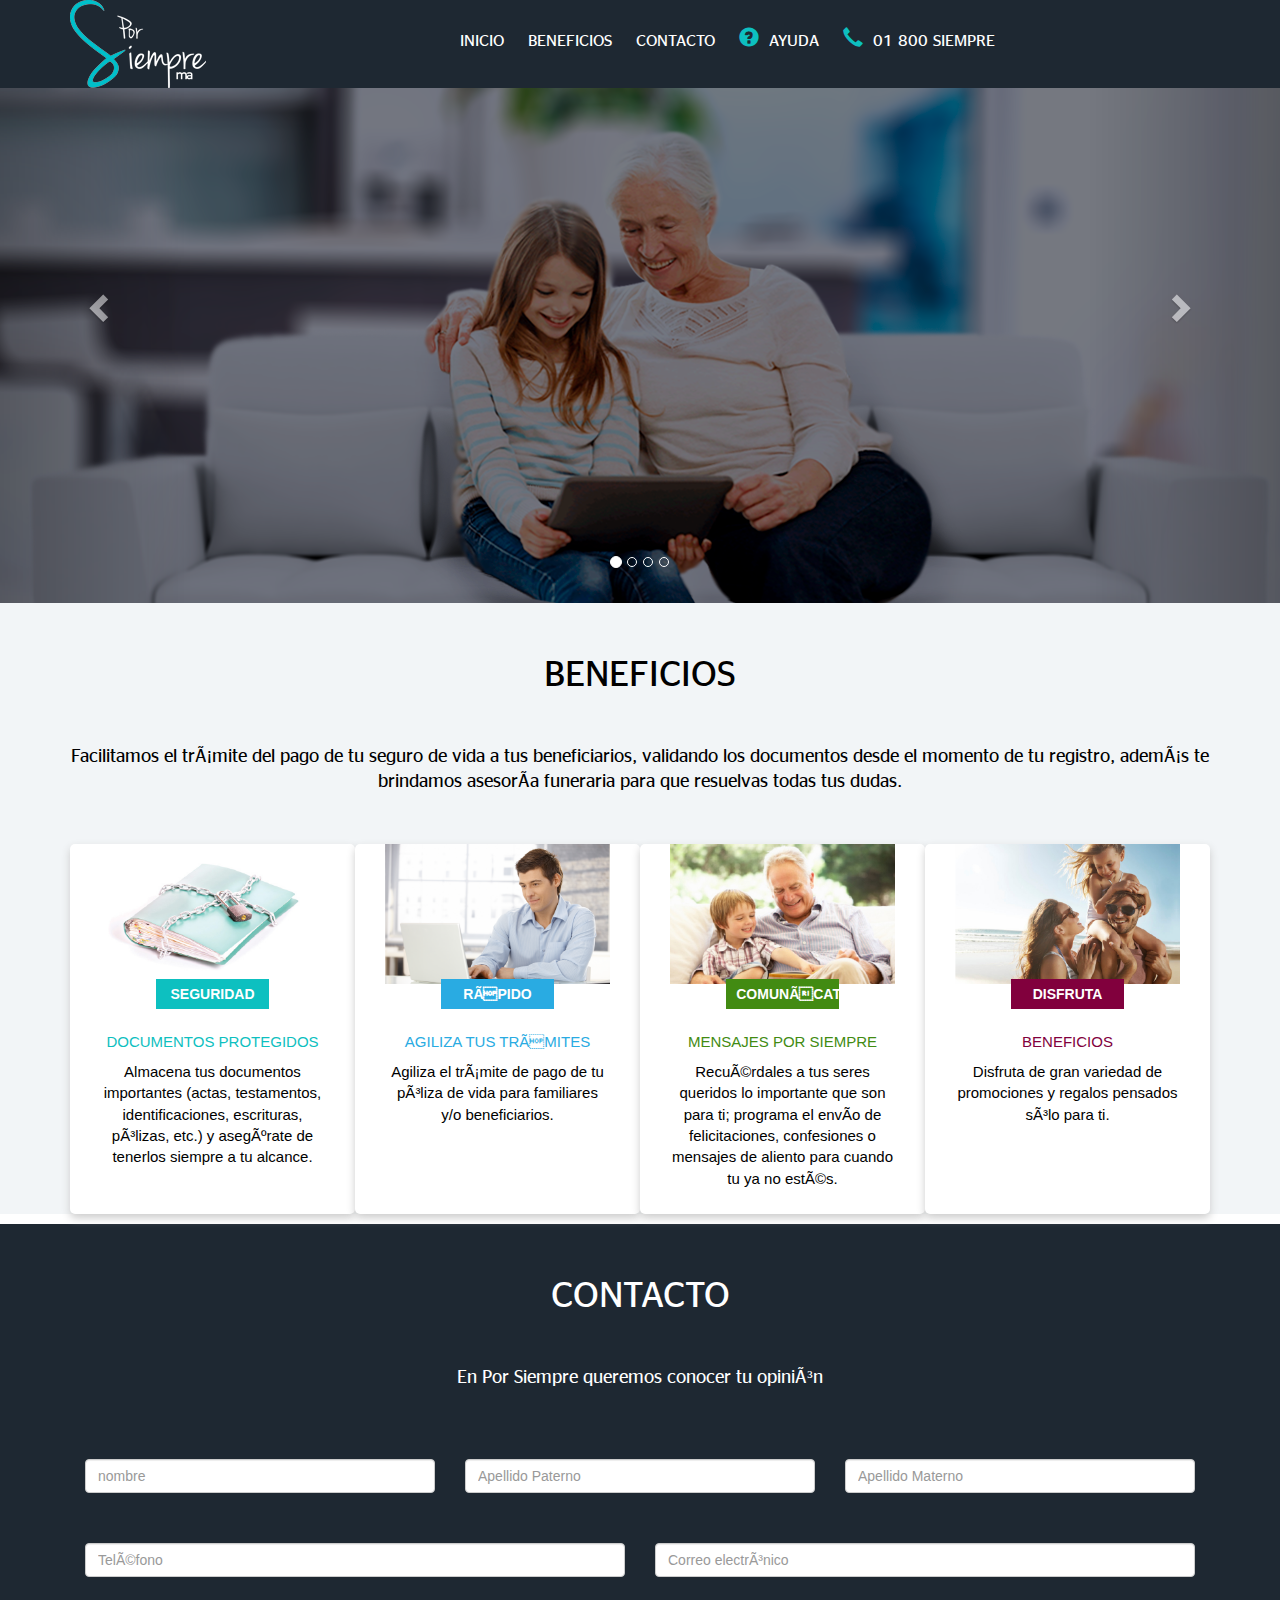
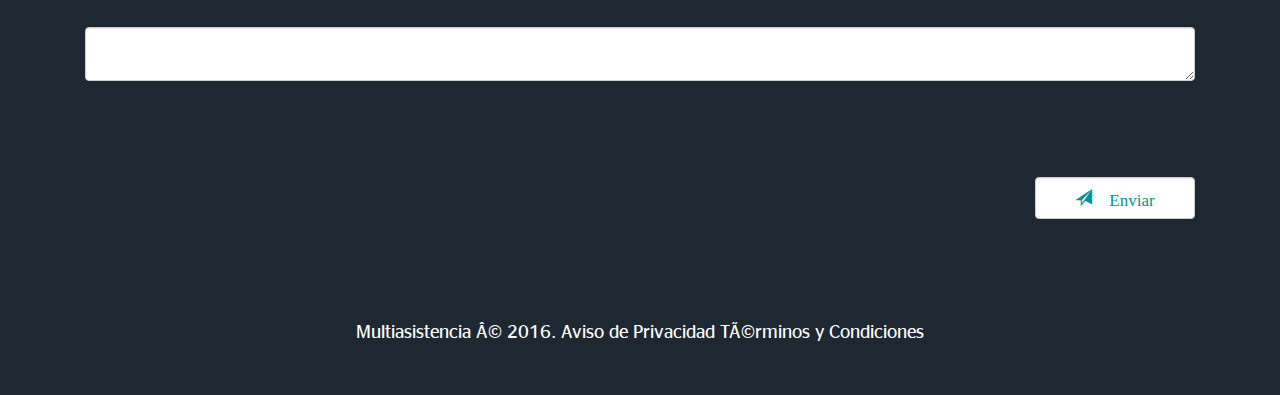
==== index.html @ a07a5dd0 "eg agregar id a secciones" ====
<!DOCTYPE html>
<html class="no-js">
<head charset="UTF-8">
  <link rel="stylesheet" href="https://maxcdn.bootstrapcdn.com/bootstrap/3.3.7/css/bootstrap.min.css" integrity="sha384-BVYiiSIFeK1dGmJRAkycuHAHRg32OmUcww7on3RYdg4Va+PmSTsz/K68vbdEjh4u" crossorigin="anonymous">
  <link rel="shortcut icon" href="img/favicon.gif">
  <link rel="stylesheet" href="css/custom.css">
</head>
<body>
  <header class="index">
    <div class="container">
      <div class="row">
        <div class="col-md-2">
          <a href="#"><img src="img/por-siempre.png" class="img-responsive"></a>
        </div>
        <div class="col-md-8">
          <nav class="nav-menu">
            <a href="#">Inicio</a>
            <a href="#">Beneficios</a>
            <a href="#">Contacto</a>
            <a href="#"><span class="glyphicon glyphicon-question-sign" aria-hidden="true"></span>Ayuda</a>
            <a href="#"><span class="glyphicon glyphicon-earphone" aria-hidden="true"></span>01 800 SIEMPRE</a>
          </nav>
        </div>
        <div class="col-md-2">

        </div>
      </div>
    </div>
    <div>
  </header>
  <div style="background: #f2f5f7">
  <div id="myCarousel" class="carousel slide" data-ride="carousel">
  <!-- Indicators -->
  <ol class="carousel-indicators">
    <li data-target="#myCarousel" data-slide-to="0" class="active"></li>
    <li data-target="#myCarousel" data-slide-to="1"></li>
    <li data-target="#myCarousel" data-slide-to="2"></li>
    <li data-target="#myCarousel" data-slide-to="3"></li>
  </ol>

  <!-- Wrapper for slides -->
  <div class="carousel-inner" role="listbox">
    <div class="item active">
      <img src="img/slide-1.png" alt="Chania">
    </div>

    <div class="item">
      <img src="img/slide-2.jpg" alt="Chania">
    </div>

    <div class="item">
      <img src="img/slide-3.jpg" alt="Flower">
    </div>

    <div class="item">
      <img src="img/slide-4.png" alt="Flower">
    </div>
  </div>

  <!-- Left and right controls -->
  <a class="left carousel-control" href="#myCarousel" role="button" data-slide="prev">
    <span class="glyphicon glyphicon-chevron-left" aria-hidden="true"></span>
    <span class="sr-only">Previous</span>
  </a>
  <a class="right carousel-control" href="#myCarousel" role="button" data-slide="next">
    <span class="glyphicon glyphicon-chevron-right" aria-hidden="true"></span>
    <span class="sr-only">Next</span>
  </a>
</div>
  <div class="container">
    <div class="row" id="beneficios">
      <div class="col-md-12 text-center">
        <h1 class="index-h1">BENEFICIOS</h1>
        <p class="index-p">Facilitamos el trámite del pago de tu seguro de vida a tus beneficiarios, validando los documentos desde el momento de tu registro, además te brindamos asesoría funeraria para que resuelvas todas tus dudas.</p>
      </div>
    </div>
    <div class="row">
      <div class="col-md-12">
        <div class="col-md-3 text-center index-paquetes">
          <div class="col-md-12">
            <img src="img/protected-docs.png" class="img-responsive">
          </div>
          <div class="col-md-12">
            <label class="agua">SEGURIDAD</label>
            <h2 class="agua">DOCUMENTOS PROTEGIDOS</h2>
          </div>
          <div class="col-md-12">
            <p class="parrafo">Almacena tus documentos importantes (actas, testamentos, identificaciones, escrituras, pólizas, etc.) y asegúrate de tenerlos siempre a tu alcance.</p>
          </div>
        </div>
        <div class="col-md-3 text-center index-paquetes">
          <div class="col-md-12">
            <img src="img/streamline-procedures.png" class="img-responsive">
          </div>
          <div class="col-md-12">
            <label class="azul">RÁPIDO</label>
            <h2 class="azul">AGILIZA TUS TRÁMITES</h2>
          </div>
          <div class="col-md-12">
            <p class="parrafo">Agiliza el trámite de pago de tu póliza de vida para familiares y/o beneficiarios.</p>
          </div>
        </div>
        <div class="col-md-3 text-center index-paquetes">
          <div class="col-md-12">
            <img src="img/messages-forever.png" class="img-responsive">
          </div>
          <div class="col-md-12">
            <label class="verde">COMUNÍCATE</label>
            <h2 class="verde">MENSAJES POR SIEMPRE</h2>
          </div>
          <div class="col-md-12">
            <p class="parrafo">Recuérdales a tus seres queridos lo importante que son para ti; programa el envío de felicitaciones, confesiones o mensajes de aliento para cuando tu ya no estés.</p>
          </div>
        </div>
        <div class="col-md-3 text-center index-paquetes">
          <div class="col-md-12">
            <img src="img/discounts.png" class="img-responsive">
          </div>
          <div class="col-md-12">
            <label class="rojo">DISFRUTA</label>
            <h2 class="rojo">BENEFICIOS</h2>
          </div>
          <div class="col-md-12">
            <p class="parrafo">Disfruta de gran variedad de promociones y regalos pensados sólo para ti.</p>
          </div>
        </div>
      </div>
    </div>
  </div>
</div>
<div style="background: #1e2832; margin-top: 10px;">
  <div class="container" id="contacto">
    <div class="row text-center">
      <div class="col-md-12">
        <h1 class="indexH1-fondo-negro">CONTACTO</h1>
        <p class="indexP-fondo-negro">En Por Siempre queremos conocer tu opinión</p>
      </div>
      <div class="col-md-12 index-mensaje">
        <form>
          <div class="col-md-4">
            <input type="text" name="nombre" placeholder="nombre" class="form-control">
          </div>
          <div class="col-md-4">
            <input type="text" name="apellidoP" placeholder="Apellido Paterno" class="form-control">
          </div>
          <div class="col-md-4">
            <input type="text" name="apellidoM" placeholder="Apellido Materno" class="form-control">
          </div>
          <div class="col-md-6" style="margin-top: 50px;">
            <input type="text" name="telefono" placeholder="Teléfono" class="form-control">
          </div>
          <div class="col-md-6" style="margin-top: 50px;">
            <input type="email" name="mail" placeholder="Correo electrónico" class="form-control">
          </div>
          <div class="col-md-12" style="margin-top: 50px; height: 100px;">
            <textarea id="message" maxlength="800" name="message" ng-model="main.request.contenido" ng-pattern="/^[a-zA-ZñÑáéíóúÁÉÍÓÚ | {},.:;?¿¡!&quot;()@\-_*+\d\s\][]*$/" required class="form-control"></textarea>
          </div>
          <div class="col-md-2 col-md-offset-10 text-right" style="margin-top: 50px;">
            <button class="form-control boton-index"><span class="glyphicon glyphicon-send" aria-hidden="true"> Enviar</span></button>
          </div>
        </form>
      </div>
    </div>
  </div>
</div>
</body>
<footer>
  <div style="background: #1e2832;">
    <div class="container">
      <div class="row">
        <div class="col-md-12 text-center">
          <p class="indexP-fondo-negro">Multiasistencia © 2016. Aviso de Privacidad Términos y Condiciones</p>
        </div>
      </div>
    </div>
  </div>
</footer>
<script src="https://ajax.googleapis.com/ajax/libs/jquery/2.2.4/jquery.min.js"></script>
<script src="js/script.js" type="text/javascript"></script>
<script src="js/bootstrap.min.js" type="text/javascript"></script>
---- css/custom.css ----
@font-face {
  font-family: 'bbva-regular';
  src: url("fonts/bbvaweb-book.eot");
  src: url("fonts/bbvaweb-book.eot?#iefix") format("embedded-opentype"), url("fonts/bbvaweb-book.woff") format("woff"), url("fonts/bbvaweb-book.ttf") format("truetype"), url("fonts/bbvaweb-book.svg#StagSansBook") format("svg");
  font-style: normal;
  font-weight: 500;
  font-stretch: normal;
}
@font-face {
  font-family: 'bbva-bold';
  src: url("fonts/bbvaweb-semibold.eot");
  src: url("fonts/bbvaweb-semibold.eot?#iefix") format("embedded-opentype"), url("fonts/bbvaweb-semibold.woff") format("woff"), url("fonts/bbvaweb-semibold.ttf") format("truetype"), url("fonts/bbvaweb-semibold.svg#StagSansBook") format("svg");
  font-style: normal;
  font-weight: 500;
  font-stretch: normal;
}
header.index{
  background: #1e2832;
  position: fixed;
  text-transform: uppercase;
  width: 100%;
  z-index: 100;
}
nav.nav-menu{
  float: right;
  line-height: 8rem;
}
.index .nav-menu a{
  margin-right: 20px;
  font-size: 16px;
  color: #FFF;
  font-family: 'bbva-regular';
}
.carousel-inner{
  background-color: #000;
}
.index .nav-menu a:hover{
  color: #f2f5f7;
  text-decoration: none;
}
.index .nav-menu span{
  margin-right: 10px;
  color: #0dc0c0;
  font-size: 20px;
}
.index .nav-menu span:hover{
  color: #00fff8;
}
.carousel-inner .item img{
  width: 100%;
  opacity: .5;
}
.index-h1{
  font-size: 36px;
  font-family: 'bbva-regular';
  margin: 50px 0px 50px 0px;
  color: #000;
}
.index-p{
  font-family: 'bbva-regular';
  font-size: 18px;
  margin: 50px 0px 50px 0px;
  color: #000;
}
.index-paquetes{
  background-color: #FFF;
  border-radius: 5px;
  box-shadow: 0 4px 8px 0 #CCC;
  height: 370px;
}
.index-paquetes label.agua{
  background-color: #0dc0c0;
  padding: 5px 10px 5px 10px;
  color: #FFF;
  width: 50%;
  margin-top: -5px;
}
.index-paquetes h2.agua{
  color: #0dc0c0;
  font-size: 15px;
}
.index-paquetes p.parrafo{
  color: #000;
  font-size: 15px;
}
.index-paquetes label.azul{
  background-color: #29abe2;
  padding: 5px 10px 5px 10px;
  color: #FFF;
  width: 50%;
  margin-top: -5px;
}
.index-paquetes h2.azul{
  color: #29abe2;
  font-size: 15px;
}
.index-paquetes label.verde{
  background-color: #428b12;
  padding: 5px 10px 5px 10px;
  color: #FFF;
  width: 50%;
  margin-top: -5px;
}
.index-paquetes h2.verde{
  color: #428b12;
  font-size: 15px;
}
.index-paquetes label.rojo{
  background-color: #81003d;
  padding: 5px 10px 5px 10px;
  color: #FFF;
  width: 50%;
  margin-top: -5px;
}
.index-paquetes h2.rojo{
  color: #81003d;
  font-size: 15px;
}
.indexH1-fondo-negro{
  font-size: 36px;
  font-family: 'bbva-regular';
  margin: 50px 0px 50px 0px;
  color: #FFF;
}
.indexP-fondo-negro{
  font-family: 'bbva-regular';
  font-size: 18px;
  margin: 50px 0px 50px 0px;
  color: #FFF;
}
.index-mensaje{
  margin: 20px 0px 50px 0px;
}
.boton-index{
  color: #009494;
  font-size: 17px;
  padding: 10px 0px 30px 0px;
}
.faq{
  margin-top: 100px;
  text-align: center;
}
.row.faq h2{
  text-align: left;
}
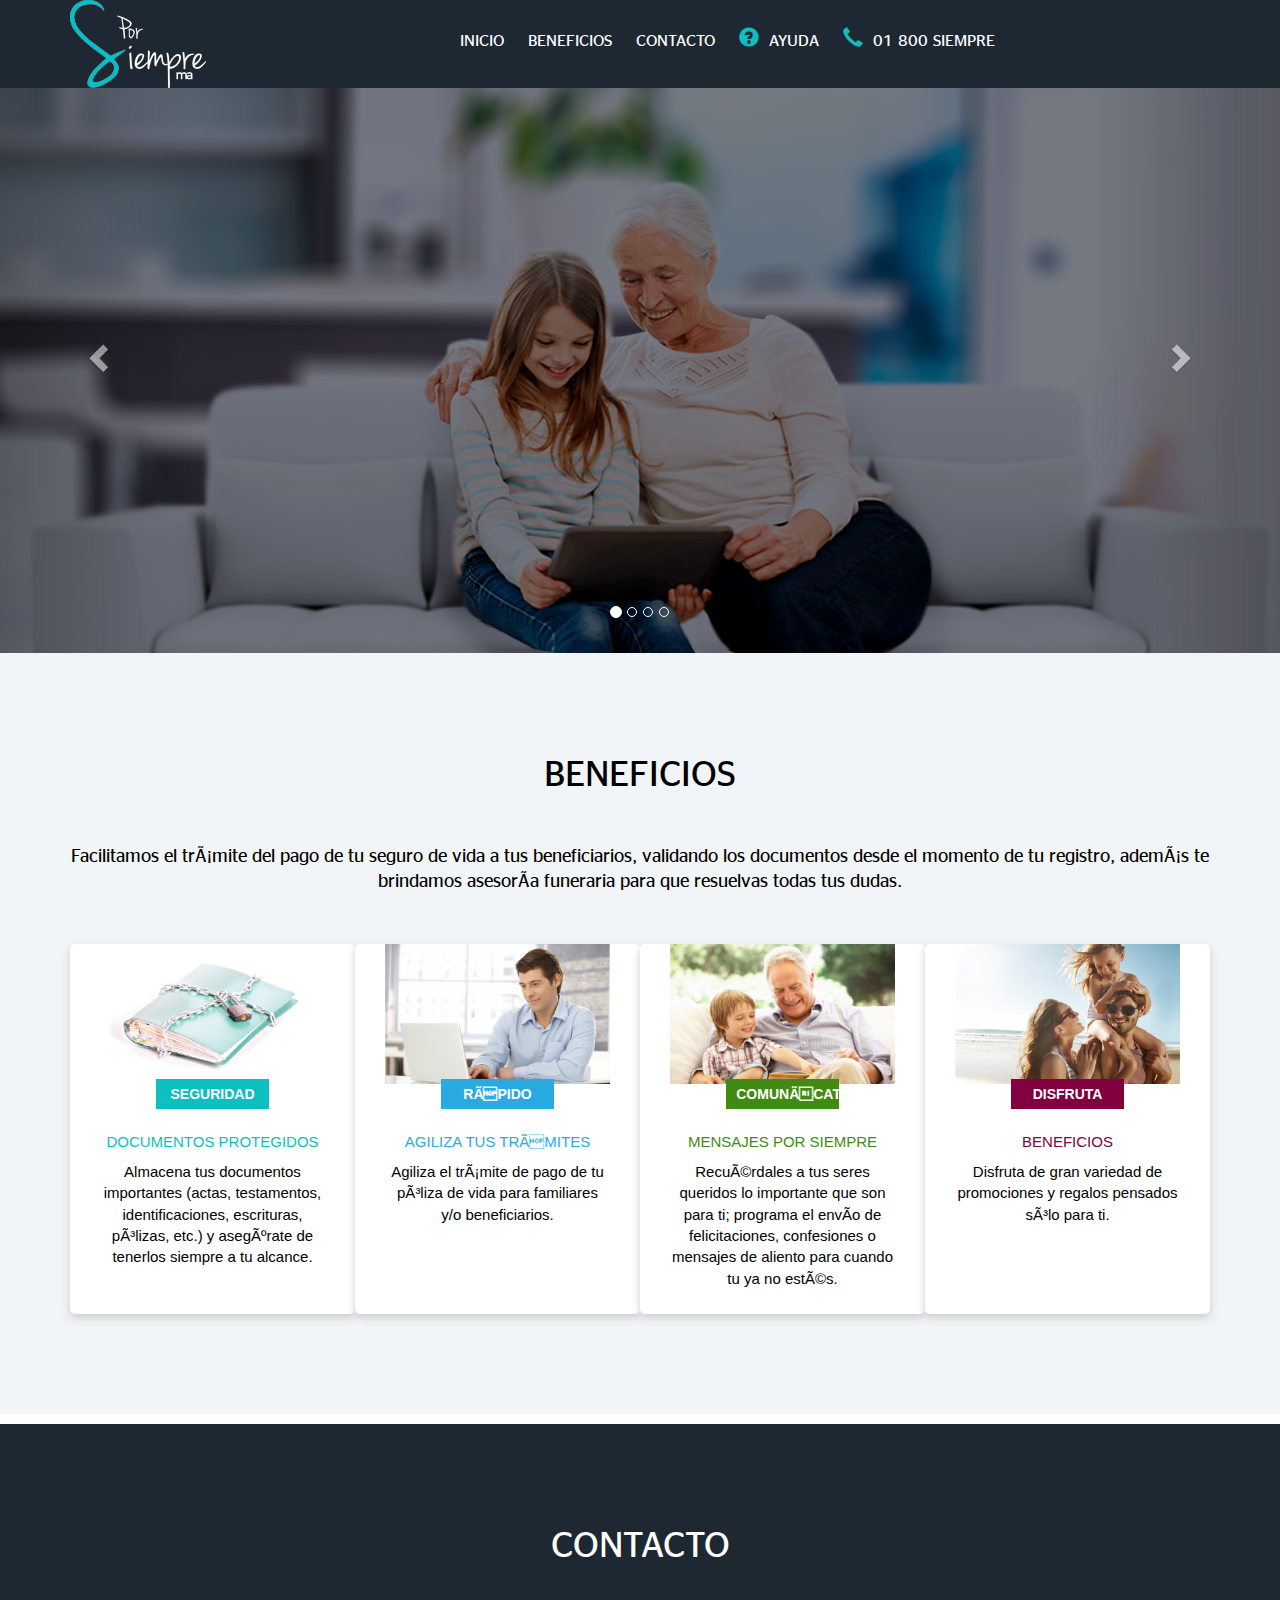
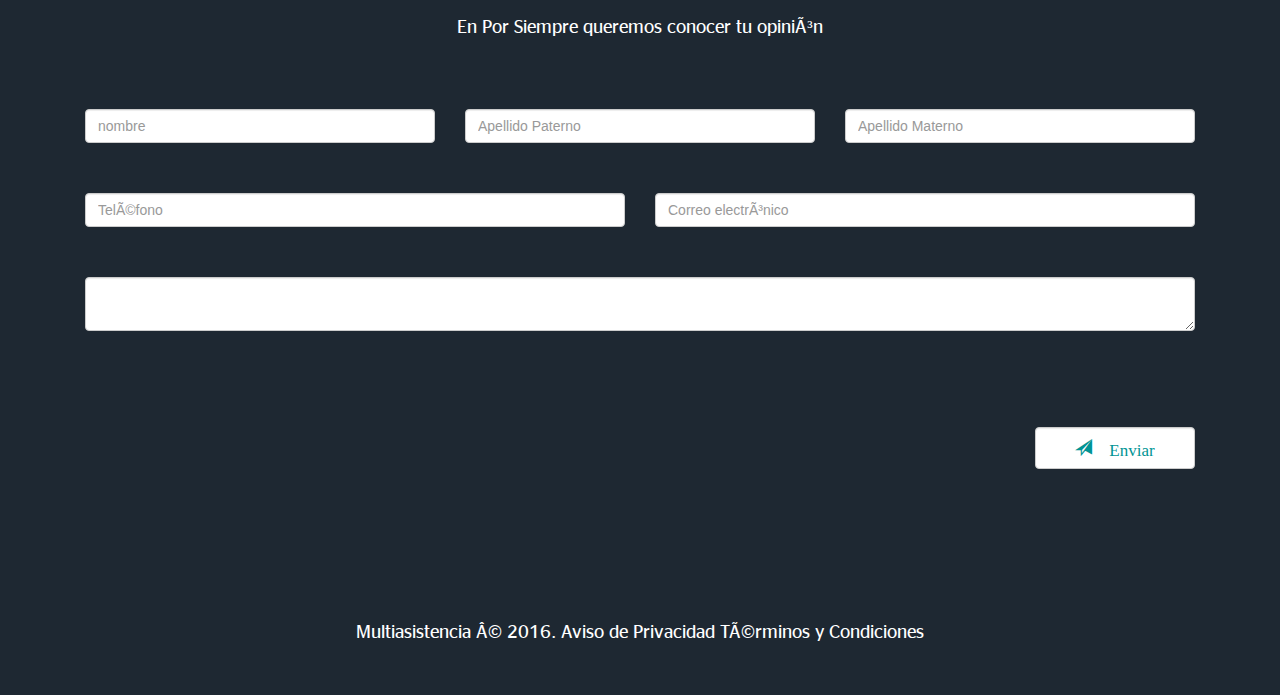
==== commit 3159010d: "eg links" ====
--- a/index.html
+++ b/index.html
@@ -5,7 +5,7 @@
   <link rel="shortcut icon" href="img/favicon.gif">
   <link rel="stylesheet" href="css/custom.css">
 </head>
-<body>
+<body >
   <header class="index">
     <div class="container">
       <div class="row">
@@ -14,9 +14,9 @@
         </div>
         <div class="col-md-8">
           <nav class="nav-menu">
-            <a href="#">Inicio</a>
-            <a href="#">Beneficios</a>
-            <a href="#">Contacto</a>
+            <a href="#home">Inicio</a>
+            <a href="#beneficios">Beneficios</a>
+            <a href="#contacto">Contacto</a>
             <a href="#"><span class="glyphicon glyphicon-question-sign" aria-hidden="true"></span>Ayuda</a>
             <a href="#"><span class="glyphicon glyphicon-earphone" aria-hidden="true"></span>01 800 SIEMPRE</a>
           </nav>
@@ -28,7 +28,7 @@
     </div>
     <div>
   </header>
-  <div style="background: #f2f5f7">
+  <div class="seccion" style="background: #f2f5f7" id="home">
   <div id="myCarousel" class="carousel slide" data-ride="carousel">
   <!-- Indicators -->
   <ol class="carousel-indicators">
@@ -67,8 +67,8 @@
     <span class="sr-only">Next</span>
   </a>
 </div>
-  <div class="container">
-    <div class="row" id="beneficios">
+  <div class="container seccion" id="beneficios">
+    <div class="row" >
       <div class="col-md-12 text-center">
         <h1 class="index-h1">BENEFICIOS</h1>
         <p class="index-p">Facilitamos el trámite del pago de tu seguro de vida a tus beneficiarios, validando los documentos desde el momento de tu registro, además te brindamos asesoría funeraria para que resuelvas todas tus dudas.</p>
@@ -129,7 +129,7 @@
   </div>
 </div>
 <div style="background: #1e2832; margin-top: 10px;">
-  <div class="container" id="contacto">
+  <div class="container seccion" id="contacto">
     <div class="row text-center">
       <div class="col-md-12">
         <h1 class="indexH1-fondo-negro">CONTACTO</h1>
--- a/css/custom.css
+++ b/css/custom.css
@@ -142,4 +142,8 @@
 }
 .row.faq h2{
   text-align: left;
+}
+.seccion{
+  padding-bottom: 5rem;
+  padding-top: 5rem;
 }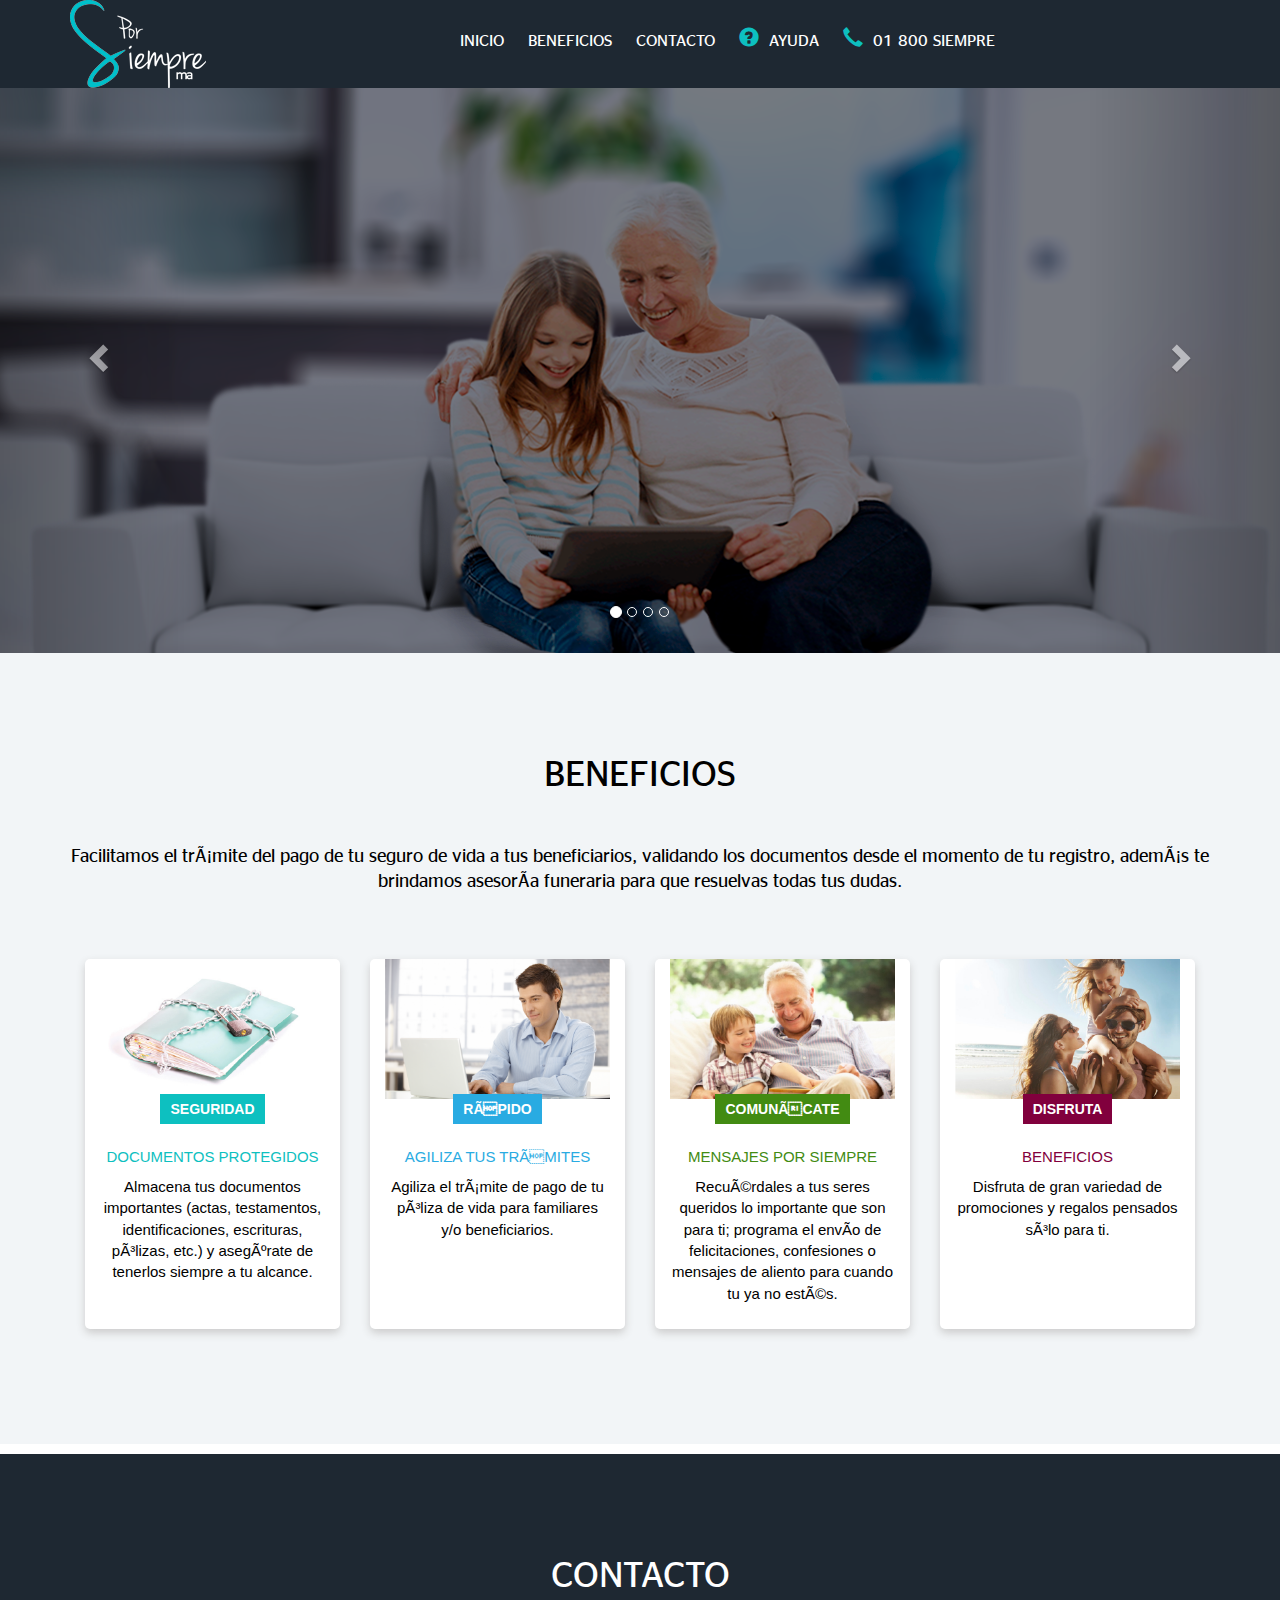
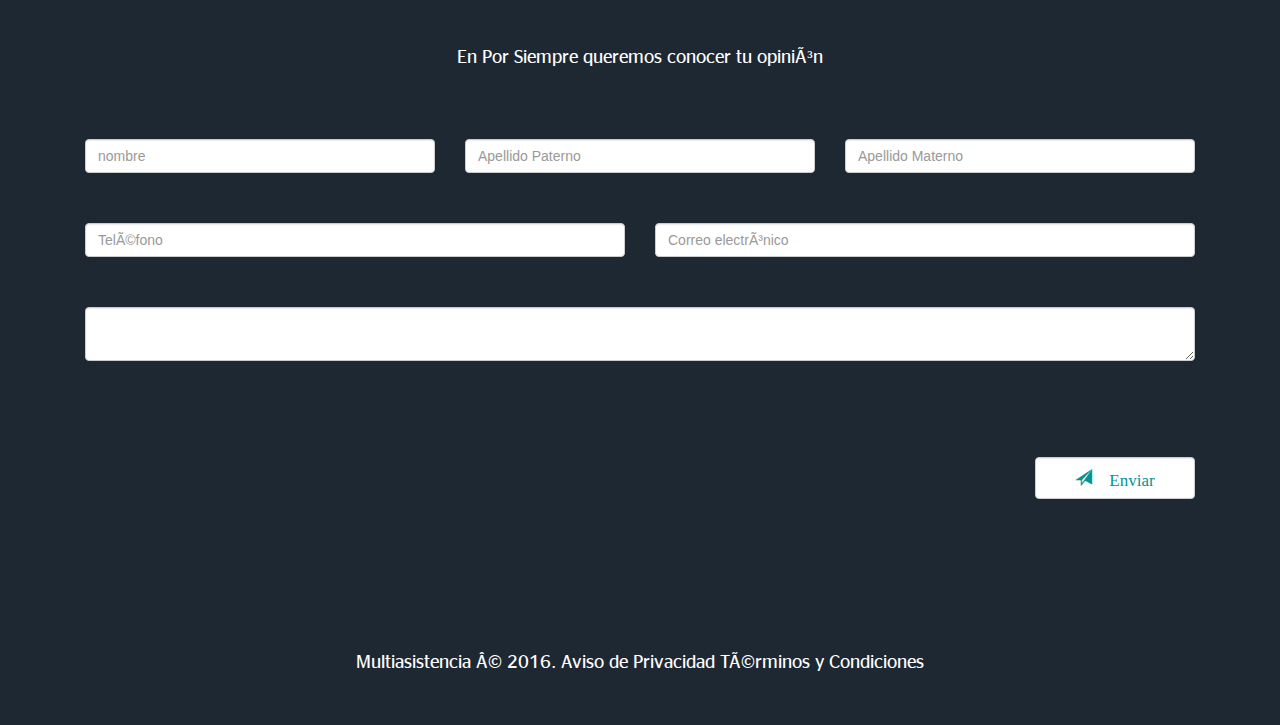
==== commit 82c7e08b: "paquetes ok" ====
--- a/index.html
+++ b/index.html
@@ -76,7 +76,8 @@
     </div>
     <div class="row">
       <div class="col-md-12">
-        <div class="col-md-3 text-center index-paquetes">
+        <div class="col-md-3 col-sm-6 text-center index-paquetes">
+<div class="space">
           <div class="col-md-12">
             <img src="img/protected-docs.png" class="img-responsive">
           </div>
@@ -87,8 +88,10 @@
           <div class="col-md-12">
             <p class="parrafo">Almacena tus documentos importantes (actas, testamentos, identificaciones, escrituras, pólizas, etc.) y asegúrate de tenerlos siempre a tu alcance.</p>
           </div>
+</div>          
         </div>
-        <div class="col-md-3 text-center index-paquetes">
+        <div class="col-md-3 col-sm-6 text-center index-paquetes">
+<div class="space">
           <div class="col-md-12">
             <img src="img/streamline-procedures.png" class="img-responsive">
           </div>
@@ -99,8 +102,10 @@
           <div class="col-md-12">
             <p class="parrafo">Agiliza el trámite de pago de tu póliza de vida para familiares y/o beneficiarios.</p>
           </div>
+</div>          
         </div>
-        <div class="col-md-3 text-center index-paquetes">
+        <div class="col-md-3 col-sm-6 text-center index-paquetes">
+<div class="space">
           <div class="col-md-12">
             <img src="img/messages-forever.png" class="img-responsive">
           </div>
@@ -111,8 +116,10 @@
           <div class="col-md-12">
             <p class="parrafo">Recuérdales a tus seres queridos lo importante que son para ti; programa el envío de felicitaciones, confesiones o mensajes de aliento para cuando tu ya no estés.</p>
           </div>
+</div>          
         </div>
-        <div class="col-md-3 text-center index-paquetes">
+        <div class="col-md-3 col-sm-6 text-center index-paquetes">
+<div class="space">
           <div class="col-md-12">
             <img src="img/discounts.png" class="img-responsive">
           </div>
@@ -123,6 +130,7 @@
           <div class="col-md-12">
             <p class="parrafo">Disfruta de gran variedad de promociones y regalos pensados sólo para ti.</p>
           </div>
+</div>          
         </div>
       </div>
     </div>
--- a/css/custom.css
+++ b/css/custom.css
@@ -62,17 +62,18 @@
   margin: 50px 0px 50px 0px;
   color: #000;
 }
-.index-paquetes{
+.index-paquetes .space{
   background-color: #FFF;
   border-radius: 5px;
   box-shadow: 0 4px 8px 0 #CCC;
   height: 370px;
+  margin-top: 15px;
+  margin-bottom: 15px;
 }
 .index-paquetes label.agua{
   background-color: #0dc0c0;
   padding: 5px 10px 5px 10px;
   color: #FFF;
-  width: 50%;
   margin-top: -5px;
 }
 .index-paquetes h2.agua{
@@ -87,7 +88,6 @@
   background-color: #29abe2;
   padding: 5px 10px 5px 10px;
   color: #FFF;
-  width: 50%;
   margin-top: -5px;
 }
 .index-paquetes h2.azul{
@@ -98,7 +98,6 @@
   background-color: #428b12;
   padding: 5px 10px 5px 10px;
   color: #FFF;
-  width: 50%;
   margin-top: -5px;
 }
 .index-paquetes h2.verde{
@@ -109,7 +108,6 @@
   background-color: #81003d;
   padding: 5px 10px 5px 10px;
   color: #FFF;
-  width: 50%;
   margin-top: -5px;
 }
 .index-paquetes h2.rojo{
@@ -146,4 +144,11 @@
 .seccion{
   padding-bottom: 5rem;
   padding-top: 5rem;
-}+}
+.space:not(:last-child) {
+    margin-right: 2rem;
+}
+.space img{
+  display: initial;
+}
+
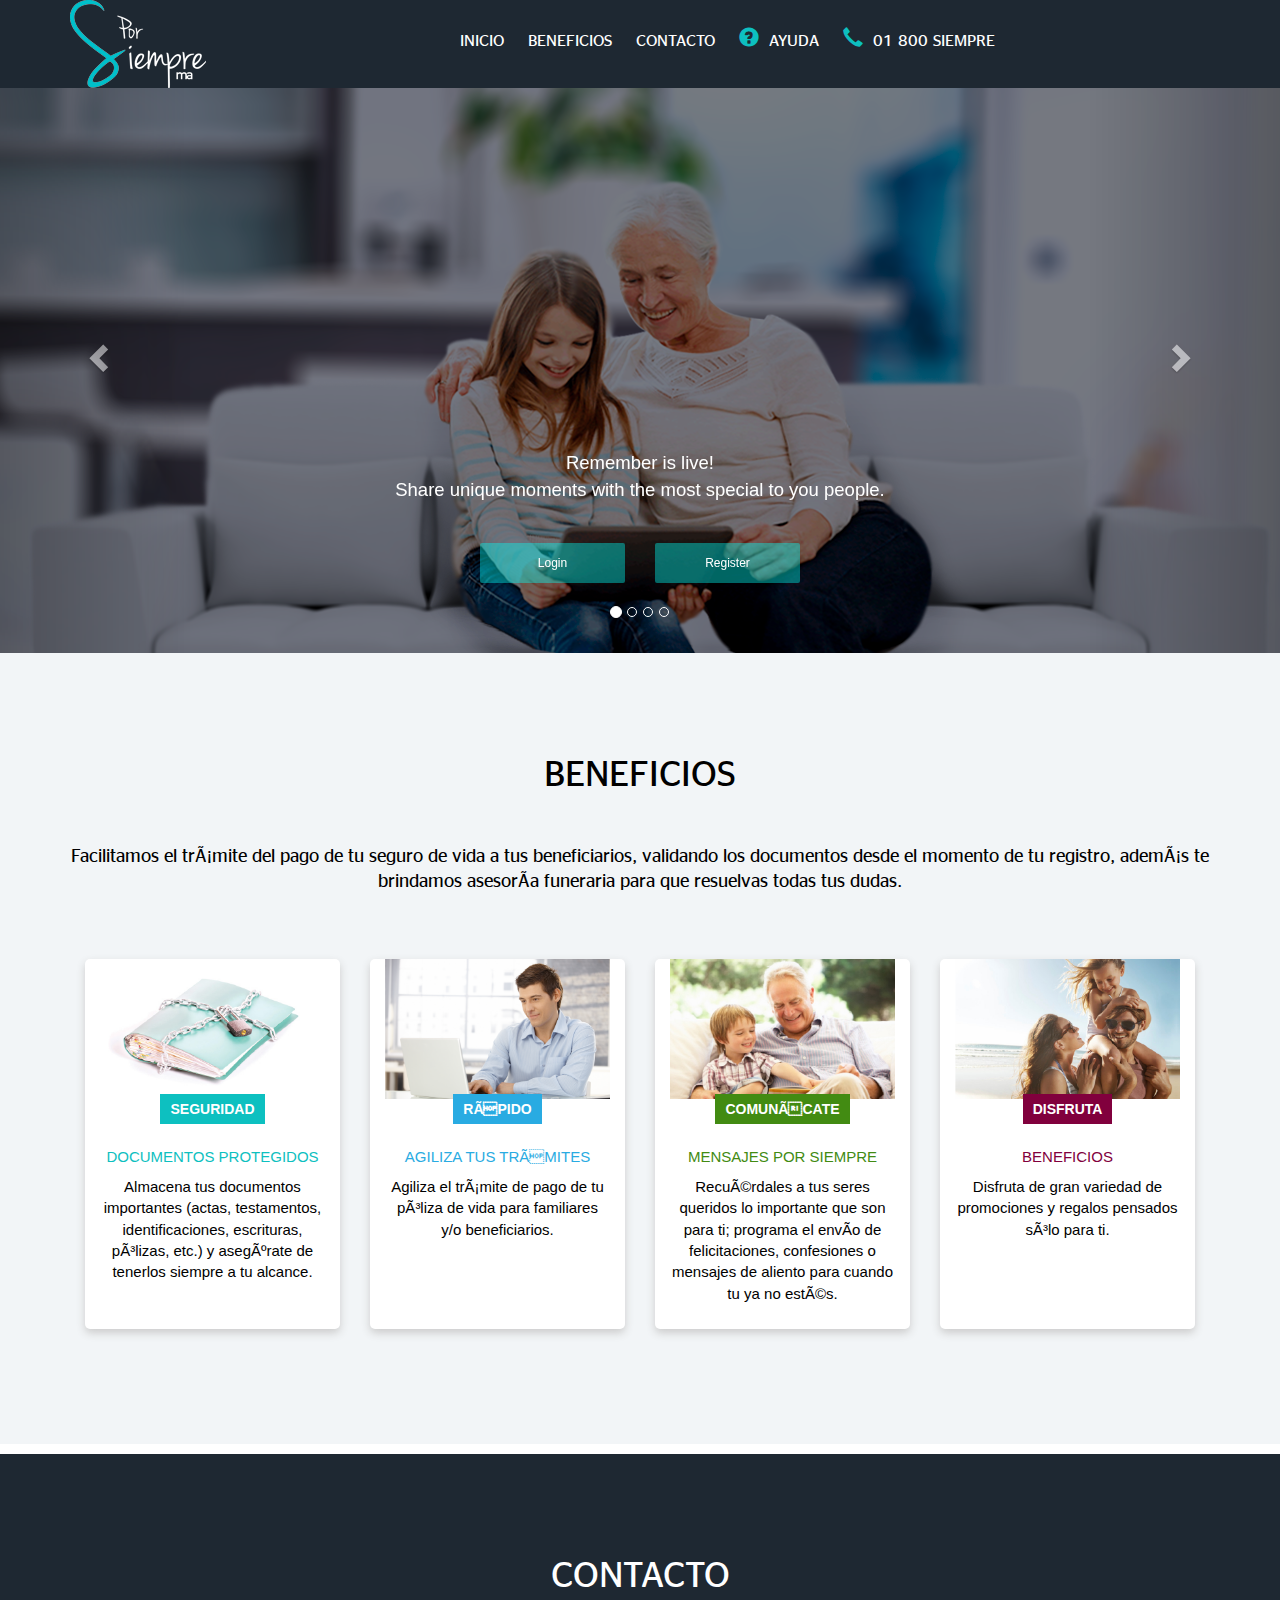
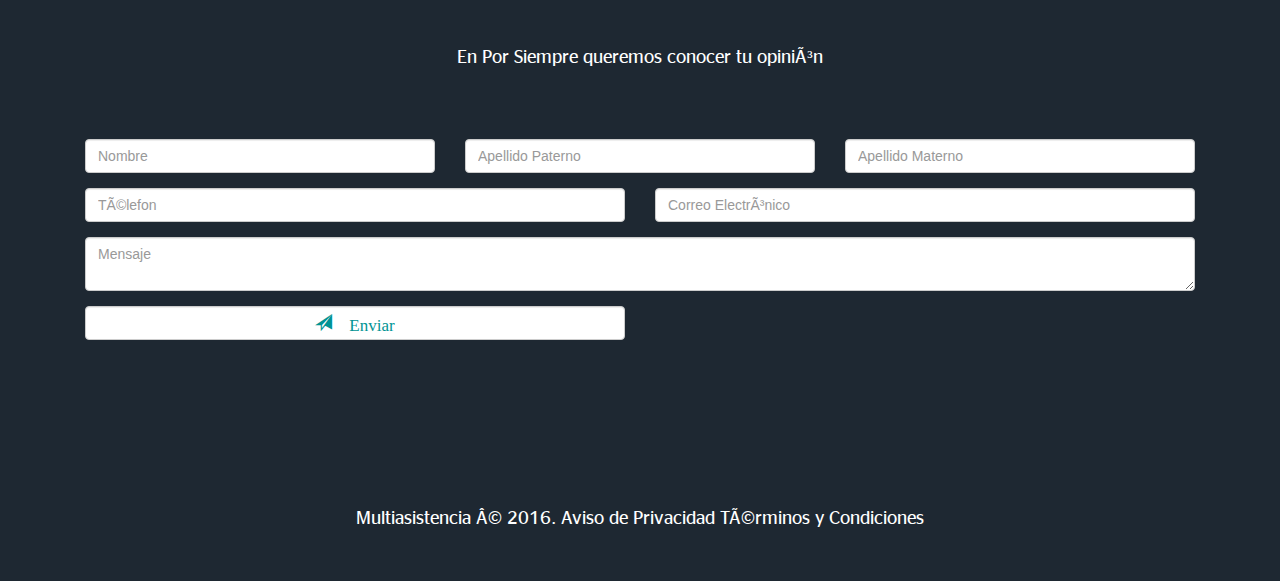
==== commit f3f98a25: "formulario - slider" ====
--- a/index.html
+++ b/index.html
@@ -42,6 +42,9 @@
   <div class="carousel-inner" role="listbox">
     <div class="item active">
       <img src="img/slide-1.png" alt="Chania">
+      <div class="slide-content text-center"><p>Remember is live!<br>
+Share unique moments with the most special to you people.</p>
+</div>
     </div>
 
     <div class="item">
@@ -55,6 +58,8 @@
     <div class="item">
       <img src="img/slide-4.png" alt="Flower">
     </div>
+
+<ul class="main-menu"><li><a href="https://porsiempre.com/en/login/" title="Login" class="button text-center">Login</a></li><li><a href="https://porsiempre.com/en/register/" title="Register" class="button text-center">Register</a></li></ul>    
   </div>
 
   <!-- Left and right controls -->
@@ -144,7 +149,32 @@
         <p class="indexP-fondo-negro">En Por Siempre queremos conocer tu opinión</p>
       </div>
       <div class="col-md-12 index-mensaje">
-        <form>
+<form class="form-inline">
+  <div class="form-group col-lg-4 col-sm-4 col-md-4">
+    <input type="text" class="form-control inputfull" placeholder="Nombre">
+  </div>
+  <div class="form-group col-lg-4 col-sm-4 col-md-4">
+    <input type="password" class="form-control inputfull" placeholder="Apellido Paterno">
+  </div>
+  <div class="form-group col-lg-4 col-sm-4 col-md-4">
+    <input type="text" class="form-control inputfull" placeholder="Apellido Materno">
+  </div>
+  <div class="form-group col-lg-6 col-sm-6 col-md-6">
+    <input type="text" class="form-control inputfull" placeholder="Télefon">
+  </div>
+  <div class="form-group col-lg-6 col-sm-6 col-md-6">
+    <input type="text" class="form-control inputfull" placeholder="Correo Electrónico">
+  </div>
+  <div class="form-group col-lg-12 col-sm-12 col-md-12">
+  <textarea id="message" placeholder="Mensaje" maxlength="800" name="message" row="10" class="form-control inputfull"></textarea>
+  </div>  
+  <div class="form-group col-md-6">
+    <button class="form-control boton-index"><span class="glyphicon glyphicon-send" aria-hidden="true"> Enviar</span></button>
+  </div>
+
+</form>
+
+<!--         <form>
           <div class="col-md-4">
             <input type="text" name="nombre" placeholder="nombre" class="form-control">
           </div>
@@ -158,7 +188,7 @@
             <input type="text" name="telefono" placeholder="Teléfono" class="form-control">
           </div>
           <div class="col-md-6" style="margin-top: 50px;">
-            <input type="email" name="mail" placeholder="Correo electrónico" class="form-control">
+            <input type="text" name="mail" placeholder="Correo electrónico" class="form-control">
           </div>
           <div class="col-md-12" style="margin-top: 50px; height: 100px;">
             <textarea id="message" maxlength="800" name="message" ng-model="main.request.contenido" ng-pattern="/^[a-zA-ZñÑáéíóúÁÉÍÓÚ | {},.:;?¿¡!&quot;()@\-_*+\d\s\][]*$/" required class="form-control"></textarea>
@@ -166,7 +196,7 @@
           <div class="col-md-2 col-md-offset-10 text-right" style="margin-top: 50px;">
             <button class="form-control boton-index"><span class="glyphicon glyphicon-send" aria-hidden="true"> Enviar</span></button>
           </div>
-        </form>
+        </form> -->
       </div>
     </div>
   </div>
--- a/css/custom.css
+++ b/css/custom.css
@@ -132,7 +132,6 @@
 .boton-index{
   color: #009494;
   font-size: 17px;
-  padding: 10px 0px 30px 0px;
 }
 .faq{
   margin-top: 100px;
@@ -151,4 +150,37 @@
 .space img{
   display: initial;
 }
-
+.form-inline .form-control{
+  width: 100% !important;
+  margin-bottom: 15px;
+}
+.slide-content {
+    bottom: 14rem;
+    color: #fff;
+    font-size: 1.85rem;
+    left: 50%;
+    margin-left: -30%;
+    position: absolute;
+    width: 60%;
+}
+.main-menu li {
+    display: inline-block;
+}
+.main-menu {
+    bottom: 7rem;
+    left: 50%;
+    list-style: none;
+    margin: 0 0 0 -17.5rem;
+    padding: 0;
+    position: absolute;
+}
+.main-menu .button {
+    background: rgba(0,255,248,0.4);
+    border-radius: .2rem;
+    color: #fff;
+    display: block;
+    font-size: 1.2rem;
+    line-height: 4rem;
+    margin: 0 1.5rem;
+    width: 14.5rem;
+}
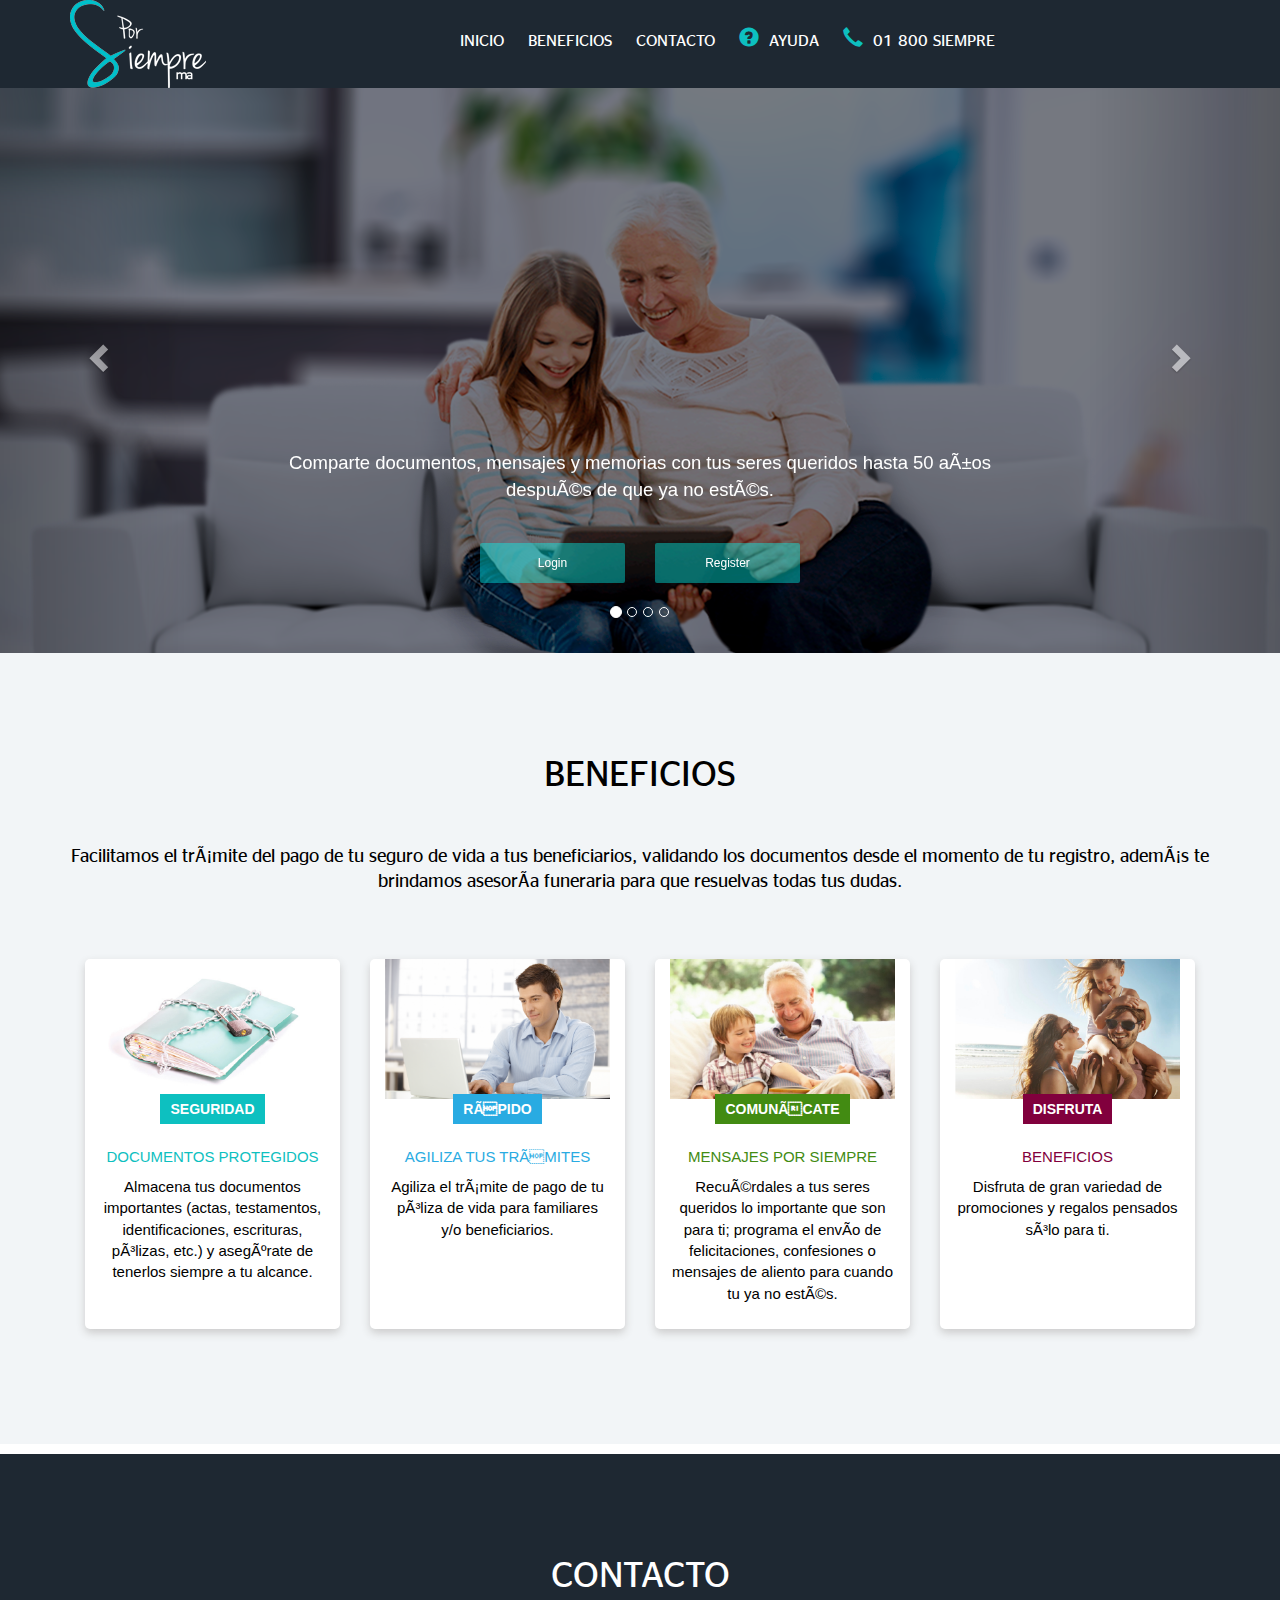
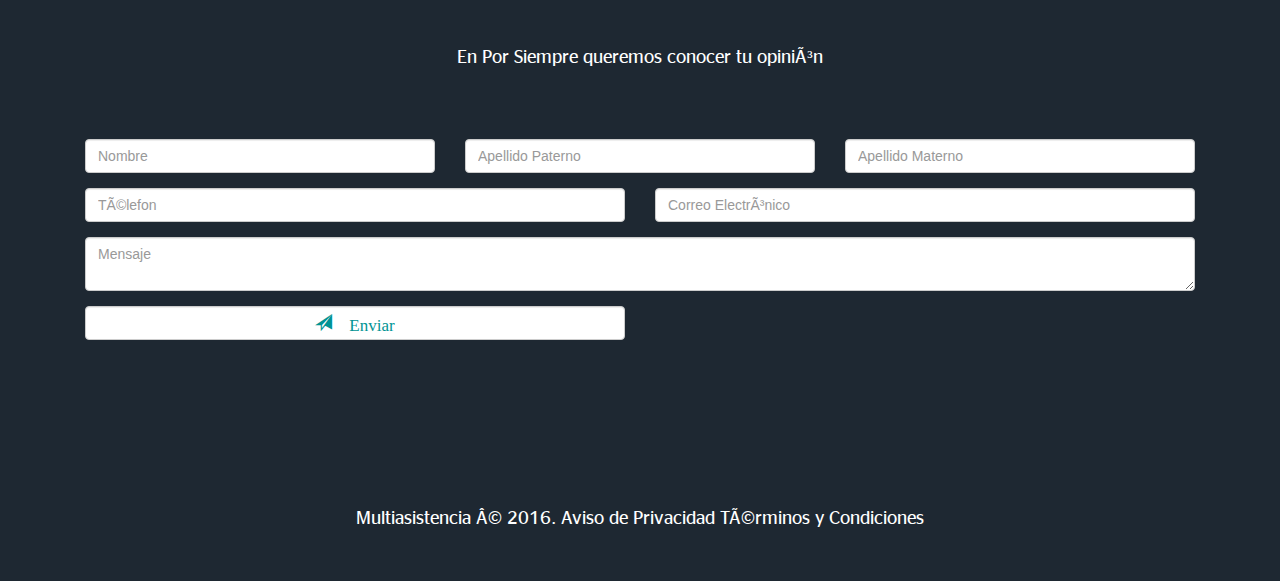
==== commit 7af52cb3: "ok" ====
--- a/index.html
+++ b/index.html
@@ -42,21 +42,27 @@
   <div class="carousel-inner" role="listbox">
     <div class="item active">
       <img src="img/slide-1.png" alt="Chania">
-      <div class="slide-content text-center"><p>Remember is live!<br>
-Share unique moments with the most special to you people.</p>
+      <div class="slide-content text-center"><p>Comparte documentos, mensajes y memorias con tus seres queridos hasta 50 años después de que ya no estés.</p>
 </div>
     </div>
 
     <div class="item">
       <img src="img/slide-2.jpg" alt="Chania">
+      <div class="slide-content text-center"><p>Facilita y agiliza el pago del seguro de vida a tus beneficiarios, validando previamente los documentos solicitados.</p>
+</div>
     </div>
 
     <div class="item">
       <img src="img/slide-3.jpg" alt="Flower">
+      <div class="slide-content text-center"><p>Digitaliza y resguarda los documentos más valiosos en lugar de tenerlos en una caja o cajón.</p>
+</div>
     </div>
 
     <div class="item">
       <img src="img/slide-4.png" alt="Flower">
+      <div class="slide-content text-center"><p>¡Recordar es vivir!<br>
+Comparte esos momentos únicos, con las personas más especiales para ti.</p>
+</div>
     </div>
 
 <ul class="main-menu"><li><a href="https://porsiempre.com/en/login/" title="Login" class="button text-center">Login</a></li><li><a href="https://porsiempre.com/en/register/" title="Register" class="button text-center">Register</a></li></ul>    
--- a/css/custom.css
+++ b/css/custom.css
@@ -133,8 +133,9 @@
   color: #009494;
   font-size: 17px;
 }
-.faq{
-  margin-top: 100px;
+.faq h1{
+  margin-top: 150px;
+  margin-bottom: 60px;
   text-align: center;
 }
 .row.faq h2{
@@ -184,3 +185,51 @@
     margin: 0 1.5rem;
     width: 14.5rem;
 }
+.btn-terminos{
+  width: 50%;
+  color: #FFF;
+  background-color: #0dc0c0;
+}
+.aTerminos{
+  font-family: 'bbva-regular';
+  font-size: 18px;
+  margin: 50px 0px 50px 0px;
+  color: #000;
+}
+.aTerminos:hover{
+  text-decoration: none;
+  color: #000;
+  cursor: pointer;
+}
+.pTerminos{
+  font-family: 'bbva-regular';
+  font-size: 18px;
+  margin: 50px 0px 50px 0px;
+  color: #000;
+}
+.panel-default>.panel-heading {
+    color: #333;
+    background-color: #f2f5f7;
+    border-color: #ddd;
+}
+.panel {
+    margin-bottom: 20px;
+    background-color: #fff;
+    border: 0px solid transparent;
+    box-shadow: 0 1px 1px rgba(0,0,0,.05);
+}
+a{
+  text-decoration: none !important;
+}
+span.glyphicon.glyphicon-chevron-down{
+  color: #0dc0c0;
+}
+span.glyphicon.glyphicon-chevron-down:hover{
+  color: #00fff8;
+}
+span.glyphicon.glyphicon-chevron-up{
+  color: #0dc0c0;
+}
+span.glyphicon.glyphicon-chevron-up:hover{
+  color: #00fff8;
+}
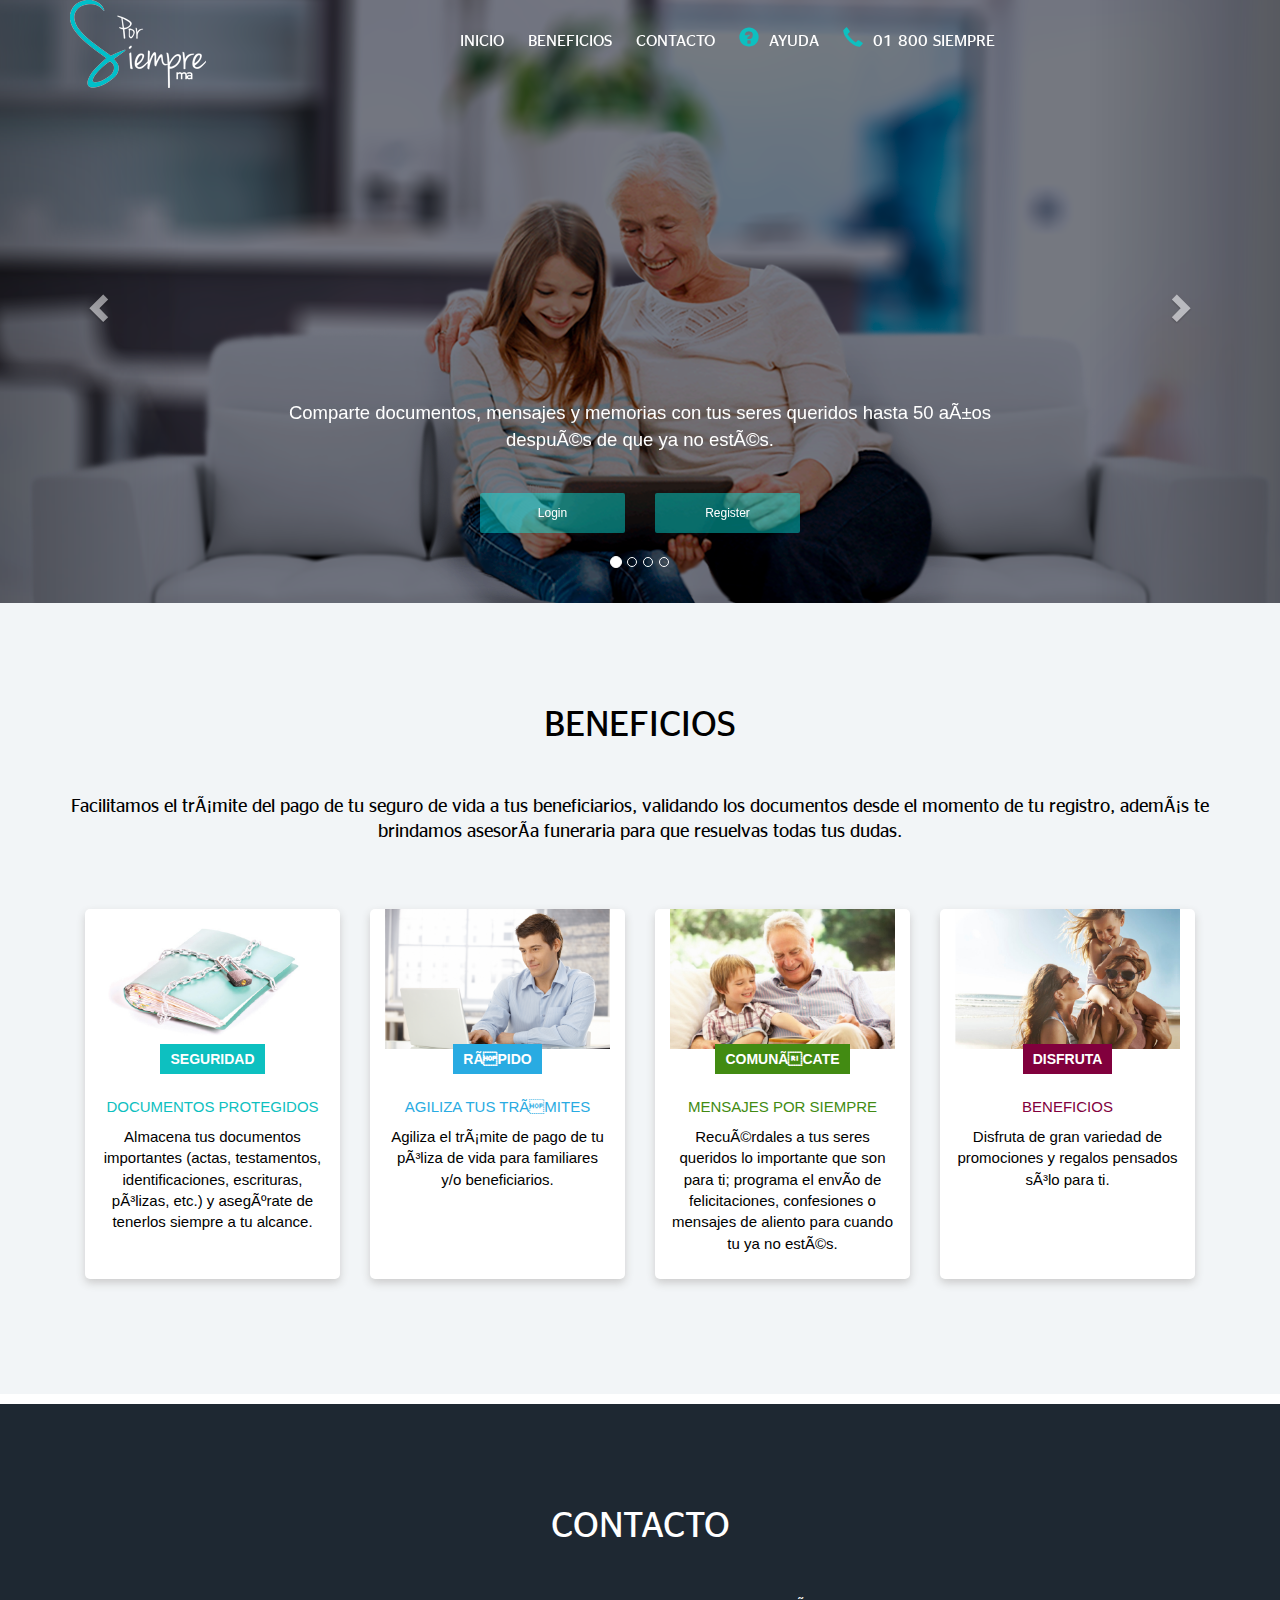
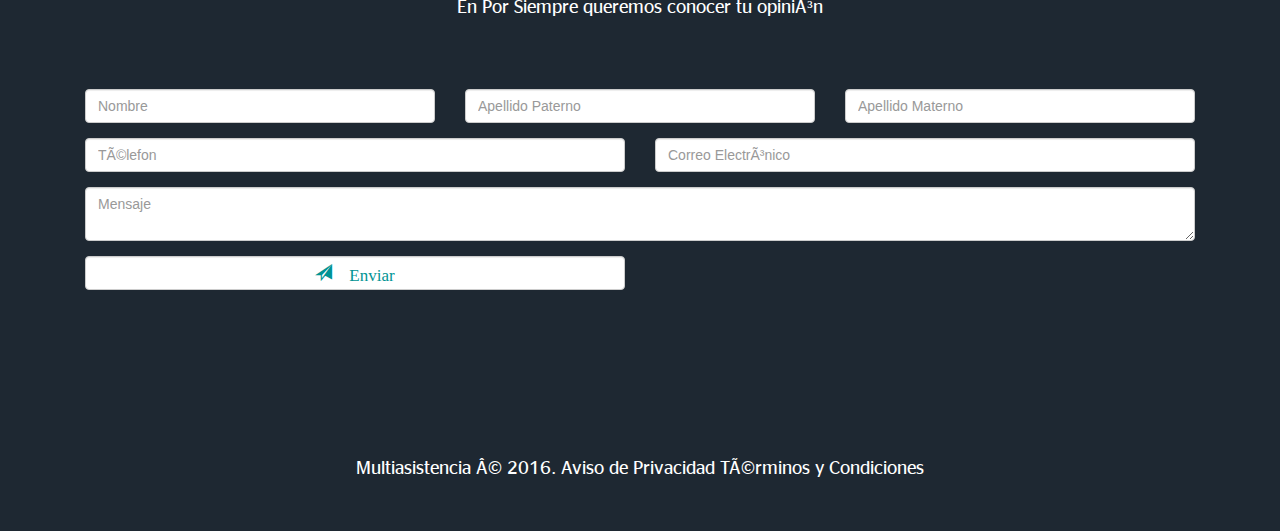
==== commit 0932842b: "menu ok" ====
--- a/index.html
+++ b/index.html
@@ -26,9 +26,8 @@
         </div>
       </div>
     </div>
-    <div>
   </header>
-  <div class="seccion" style="background: #f2f5f7" id="home">
+  <div class="seccion first" style="background: #f2f5f7" id="home">
   <div id="myCarousel" class="carousel slide" data-ride="carousel">
   <!-- Indicators -->
   <ol class="carousel-indicators">
--- a/css/custom.css
+++ b/css/custom.css
@@ -15,11 +15,13 @@
   font-stretch: normal;
 }
 header.index{
-  background: #1e2832;
   position: fixed;
   text-transform: uppercase;
   width: 100%;
   z-index: 100;
+}
+header.index.active{
+  background: #1e2832;
 }
 nav.nav-menu{
   float: right;
@@ -144,6 +146,9 @@
 .seccion{
   padding-bottom: 5rem;
   padding-top: 5rem;
+}
+.seccion.first{
+  padding-top: 0rem;
 }
 .space:not(:last-child) {
     margin-right: 2rem;
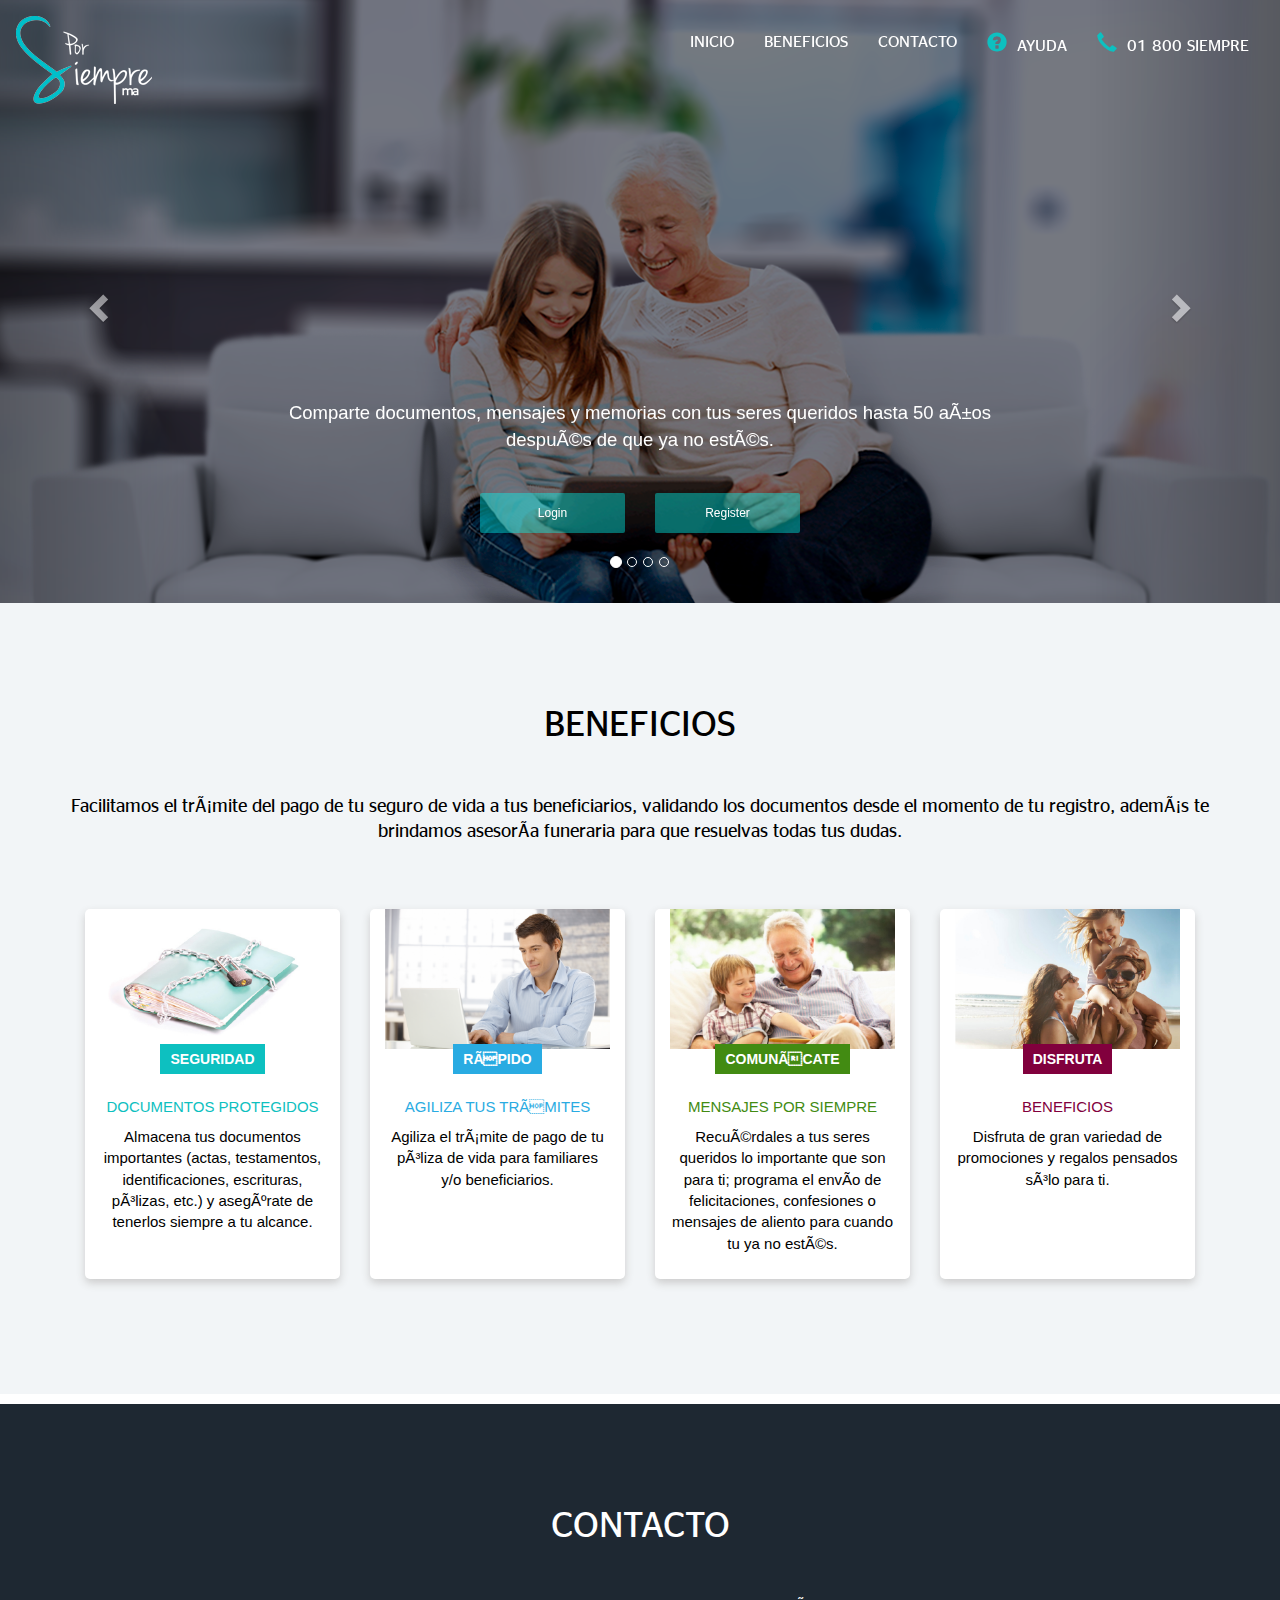
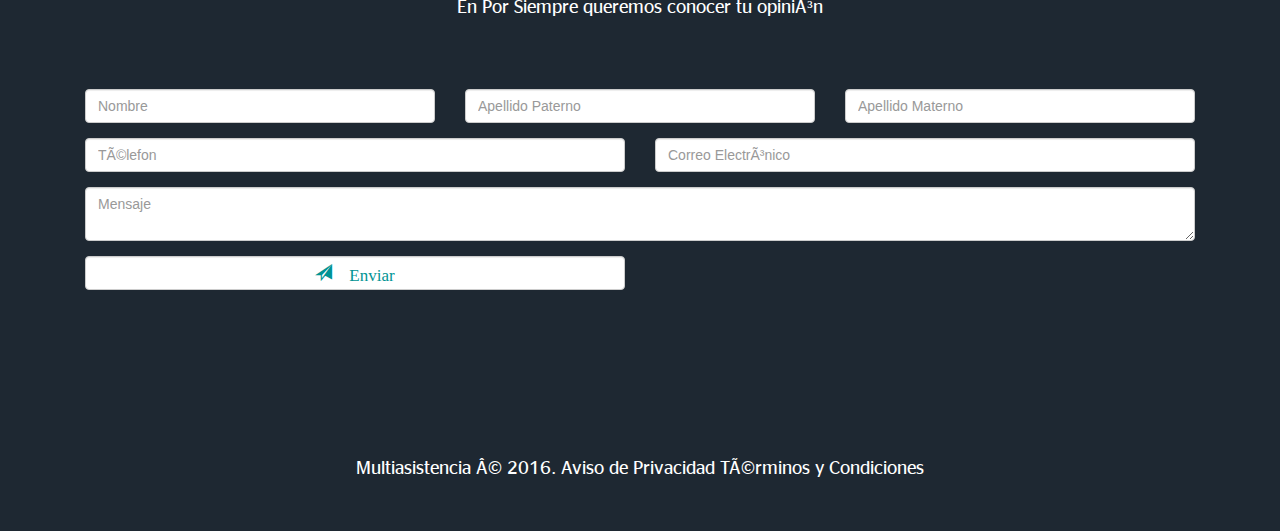
==== commit 842c68cc: "menu ok" ====
--- a/index.html
+++ b/index.html
@@ -1,31 +1,44 @@
   <!DOCTYPE html>
 <html class="no-js">
 <head charset="UTF-8">
-  <link rel="stylesheet" href="https://maxcdn.bootstrapcdn.com/bootstrap/3.3.7/css/bootstrap.min.css" integrity="sha384-BVYiiSIFeK1dGmJRAkycuHAHRg32OmUcww7on3RYdg4Va+PmSTsz/K68vbdEjh4u" crossorigin="anonymous">
+  <link rel="stylesheet" href="https://maxcdn.bootstrapcdn.com/bootstrap/3.3.7/css/bootstrap.min.css">
   <link rel="shortcut icon" href="img/favicon.gif">
   <link rel="stylesheet" href="css/custom.css">
 </head>
 <body >
   <header class="index">
-    <div class="container">
-      <div class="row">
-        <div class="col-md-2">
-          <a href="#"><img src="img/por-siempre.png" class="img-responsive"></a>
-        </div>
-        <div class="col-md-8">
-          <nav class="nav-menu">
-            <a href="#home">Inicio</a>
-            <a href="#beneficios">Beneficios</a>
-            <a href="#contacto">Contacto</a>
-            <a href="#"><span class="glyphicon glyphicon-question-sign" aria-hidden="true"></span>Ayuda</a>
-            <a href="#"><span class="glyphicon glyphicon-earphone" aria-hidden="true"></span>01 800 SIEMPRE</a>
-          </nav>
-        </div>
-        <div class="col-md-2">
-
-        </div>
-      </div>
-    </div>
+    <div class="container-fluid">
+      <div class="row">    
+<nav class="navbar navbar-default">
+  <div class="container-fluid">
+    <!-- Brand and toggle get grouped for better mobile display -->
+    <div class="navbar-header">
+      <button type="button" class="navbar-toggle collapsed" data-toggle="collapse" data-target="#bs-example-navbar-collapse-1" aria-expanded="false">
+        <span class="sr-only">Toggle navigation</span>
+        <span class="icon-bar"></span>
+        <span class="icon-bar"></span>
+        <span class="icon-bar"></span>
+      </button>
+      <a class="navbar-brand" href="#"><img src="img/por-siempre.png" style='width:100%;' class="img-responsive"></a>
+    </div>
+
+    <!-- Collect the nav links, forms, and other content for toggling -->
+    <div class="collapse navbar-collapse" id="bs-example-navbar-collapse-1">
+      <ul class="nav navbar-nav navbar-right">
+        <li><a href="#home">inicio</a></li>
+        <li><a href="#beneficios">beneficios</a></li>
+        <li><a href="#contacto">contacto</a></li>
+        <li><a href="#"><span class="glyphicon glyphicon-question-sign" aria-hidden="true"></span>Ayuda</a></li>
+        <li><a href="#"><span class="glyphicon glyphicon-earphone" aria-hidden="true"></span>01 800 SIEMPRE</a></li>
+      </ul>
+
+
+    </div><!-- /.navbar-collapse -->
+  </div><!-- /.container-fluid -->
+</nav>
+      </div>
+    </div>
+
   </header>
   <div class="seccion first" style="background: #f2f5f7" id="home">
   <div id="myCarousel" class="carousel slide" data-ride="carousel">
--- a/css/custom.css
+++ b/css/custom.css
@@ -23,12 +23,16 @@
 header.index.active{
   background: #1e2832;
 }
-nav.nav-menu{
-  float: right;
-  line-height: 8rem;
-}
-.index .nav-menu a{
-  margin-right: 20px;
+.navbar-default{
+  color: #fff;
+  background-color: transparent;
+  border-color:transparent;
+}
+.navbar-default .navbar-nav>li>a{
+  color: #fff;
+}
+.index .navbar-default a{
+  margin-right: 0px;
   font-size: 16px;
   color: #FFF;
   font-family: 'bbva-regular';
@@ -36,16 +40,22 @@
 .carousel-inner{
   background-color: #000;
 }
-.index .nav-menu a:hover{
+.navbar-default .navbar-nav>li>a:focus, .navbar-default .navbar-nav>li>a:hover{
   color: #f2f5f7;
   text-decoration: none;
 }
-.index .nav-menu span{
+.navbar-nav{
+  padding-top: 1.5rem;
+}
+.navbar-brand.scroll{
+  width: 70%;
+}
+.index .navbar-default span{
   margin-right: 10px;
   color: #0dc0c0;
   font-size: 20px;
 }
-.index .nav-menu span:hover{
+.index .navbar-default span:hover{
   color: #00fff8;
 }
 .carousel-inner .item img{
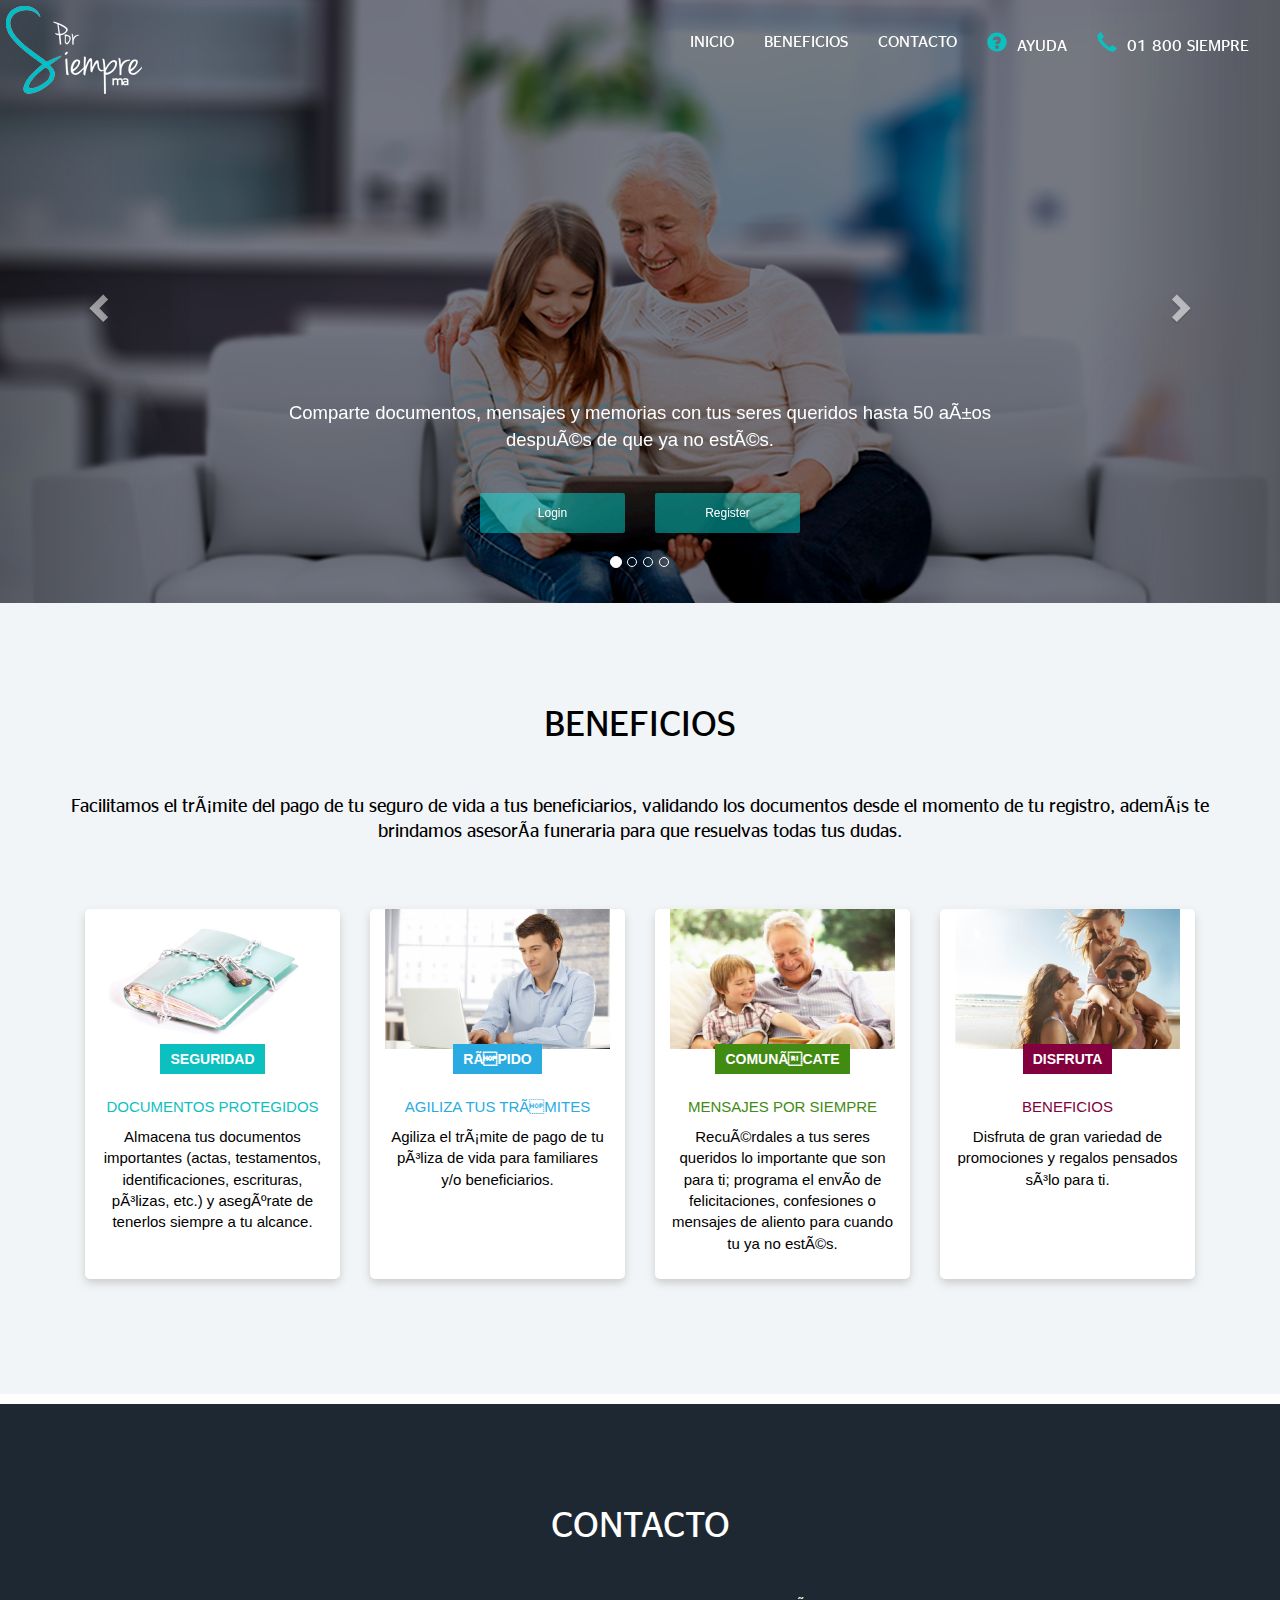
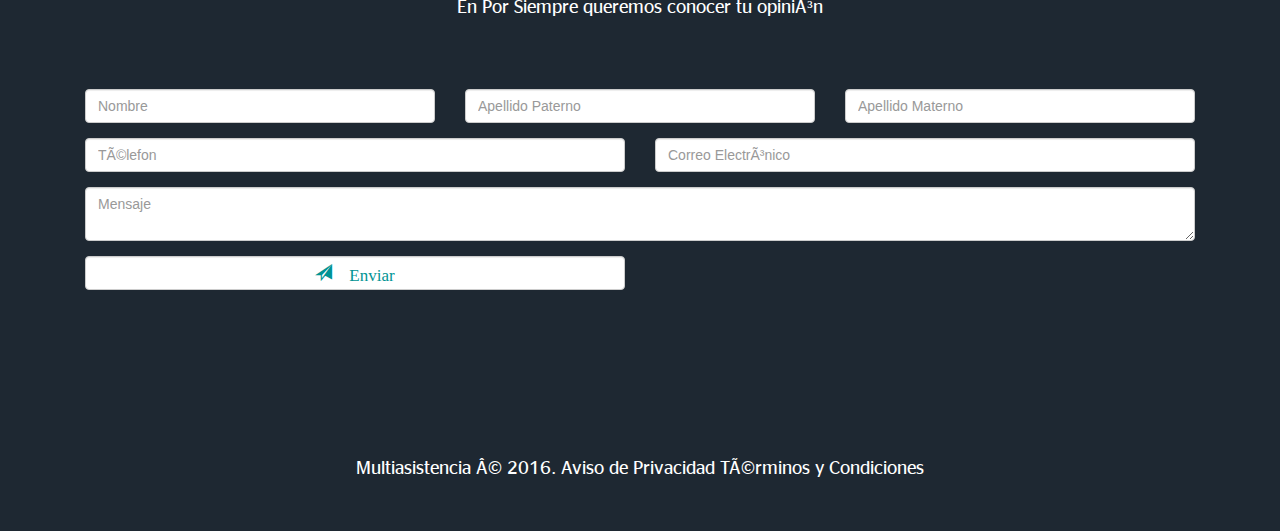
==== commit 7ae31b3b: "eg barra nav ok" ====
--- a/index.html
+++ b/index.html
@@ -19,7 +19,7 @@
         <span class="icon-bar"></span>
         <span class="icon-bar"></span>
       </button>
-      <a class="navbar-brand" href="#"><img src="img/por-siempre.png" style='width:100%;' class="img-responsive"></a>
+      <a class="navbar-brand" href="#"><img class="hidden-xs" src="img/por-siempre.png" style='width:100%;' class="img-responsive"><img src="img/por-siempre.png" class="visible-xs" style='width:65px;' class="img-responsive"></a>
     </div>
 
     <!-- Collect the nav links, forms, and other content for toggling -->
--- a/css/custom.css
+++ b/css/custom.css
@@ -30,6 +30,9 @@
 }
 .navbar-default .navbar-nav>li>a{
   color: #fff;
+}
+.navbar-brand{
+  padding: 5px 5px;
 }
 .index .navbar-default a{
   margin-right: 0px;
